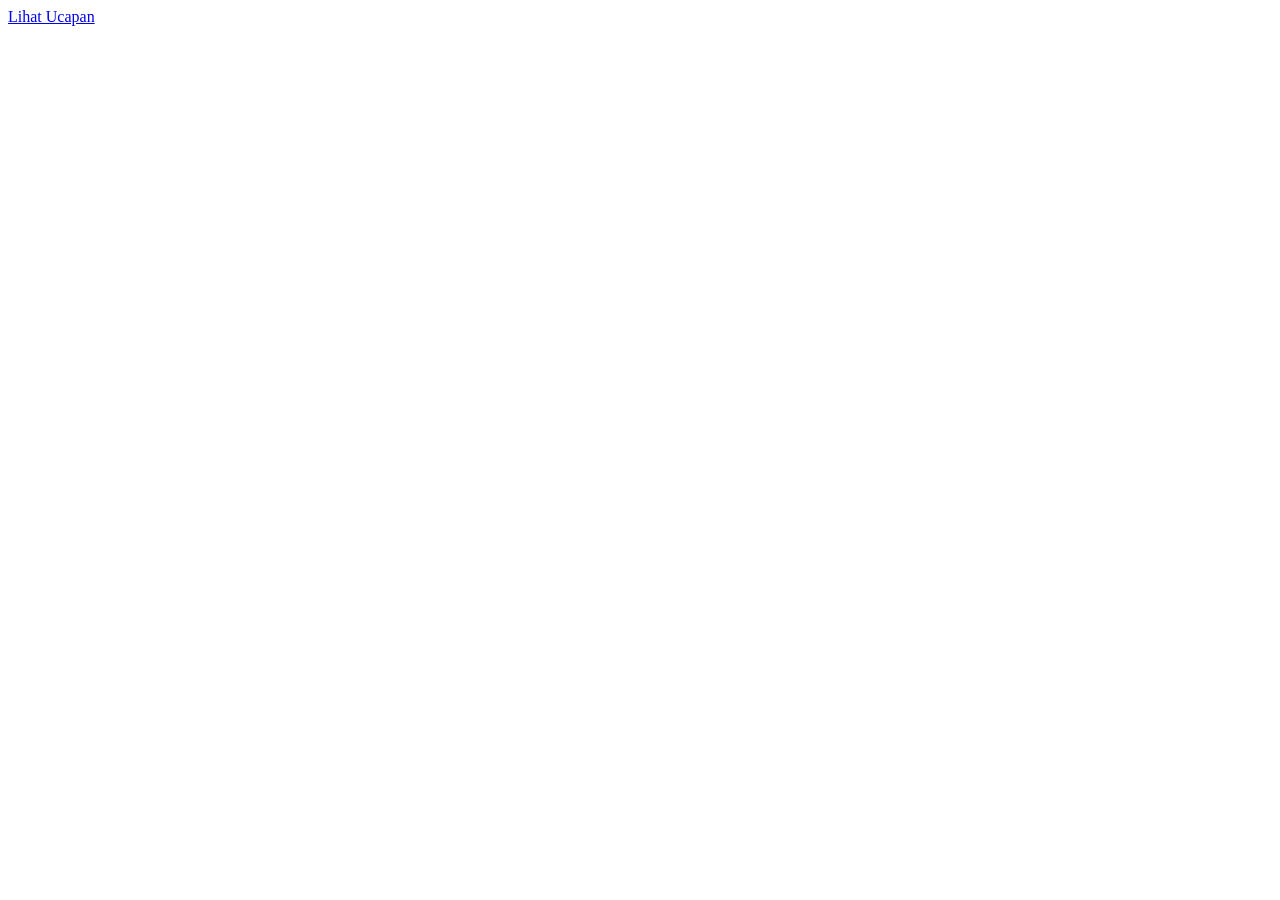
==== flower.html @ 41d0530c "Add files via upload" ====
<!DOCTYPE html>
<html lang="en">
<head>
    <meta charset="UTF-8">
    <meta http-equiv="X-UA-Compatible" content="IE=edge">
    <meta name="viewport" content="width=device-width, initial-scale=1.0">
    <link rel="stylesheet" href="css/main.css">
    <link rel="icon" href="flower.png" type="image/x-icon">
    <title>flowers</title>
</head>
<audio autoplay loop>
        <source src="birthday.mp3" type="audio/mpeg"/>
    </audio>
<body>
  <!-- Pembuat code: https://codepen.io/mdusmanansari/pen/BamepLe -->
    <div class="night"></div>
    <div class="flowers">
      <div class="flower flower--1">
        <div class="flower__leafs flower__leafs--1">
          <div class="flower__leaf flower__leaf--1"></div>
          <div class="flower__leaf flower__leaf--2"></div>
          <div class="flower__leaf flower__leaf--3"></div>
          <div class="flower__leaf flower__leaf--4"></div>
          <div class="flower__white-circle"></div>
  
          <div class="flower__light flower__light--1"></div>
          <div class="flower__light flower__light--2"></div>
          <div class="flower__light flower__light--3"></div>
          <div class="flower__light flower__light--4"></div>
          <div class="flower__light flower__light--5"></div>
          <div class="flower__light flower__light--6"></div>
          <div class="flower__light flower__light--7"></div>
          <div class="flower__light flower__light--8"></div>
  
        </div>
        <div class="flower__line">
          <div class="flower__line__leaf flower__line__leaf--1"></div>
          <div class="flower__line__leaf flower__line__leaf--2"></div>
          <div class="flower__line__leaf flower__line__leaf--3"></div>
          <div class="flower__line__leaf flower__line__leaf--4"></div>
          <div class="flower__line__leaf flower__line__leaf--5"></div>
          <div class="flower__line__leaf flower__line__leaf--6"></div>
        </div>
      </div>
  
      <div class="flower flower--2">
        <div class="flower__leafs flower__leafs--2">
          <div class="flower__leaf flower__leaf--1"></div>
          <div class="flower__leaf flower__leaf--2"></div>
          <div class="flower__leaf flower__leaf--3"></div>
          <div class="flower__leaf flower__leaf--4"></div>
          <div class="flower__white-circle"></div>
  
          <div class="flower__light flower__light--1"></div>
          <div class="flower__light flower__light--2"></div>
          <div class="flower__light flower__light--3"></div>
          <div class="flower__light flower__light--4"></div>
          <div class="flower__light flower__light--5"></div>
          <div class="flower__light flower__light--6"></div>
          <div class="flower__light flower__light--7"></div>
          <div class="flower__light flower__light--8"></div>
  
        </div>
        <div class="flower__line">
          <div class="flower__line__leaf flower__line__leaf--1"></div>
          <div class="flower__line__leaf flower__line__leaf--2"></div>
          <div class="flower__line__leaf flower__line__leaf--3"></div>
          <div class="flower__line__leaf flower__line__leaf--4"></div>
        </div>
      </div>
  
      <div class="flower flower--3">
        <div class="flower__leafs flower__leafs--3">
          <div class="flower__leaf flower__leaf--1"></div>
          <div class="flower__leaf flower__leaf--2"></div>
          <div class="flower__leaf flower__leaf--3"></div>
          <div class="flower__leaf flower__leaf--4"></div>
          <div class="flower__white-circle"></div>
  
          <div class="flower__light flower__light--1"></div>
          <div class="flower__light flower__light--2"></div>
          <div class="flower__light flower__light--3"></div>
          <div class="flower__light flower__light--4"></div>
          <div class="flower__light flower__light--5"></div>
          <div class="flower__light flower__light--6"></div>
          <div class="flower__light flower__light--7"></div>
          <div class="flower__light flower__light--8"></div>
  
        </div>
        <div class="flower__line">
          <div class="flower__line__leaf flower__line__leaf--1"></div>
          <div class="flower__line__leaf flower__line__leaf--2"></div>
          <div class="flower__line__leaf flower__line__leaf--3"></div>
          <div class="flower__line__leaf flower__line__leaf--4"></div>
        </div>
      </div>
  
      <div class="grow-ans" style="--d:1.2s">
        <div class="flower__g-long">
          <div class="flower__g-long__top"></div>
          <div class="flower__g-long__bottom"></div>
        </div>
      </div>
  
      <div class="growing-grass">
        <div class="flower__grass flower__grass--1">
          <div class="flower__grass--top"></div>
          <div class="flower__grass--bottom"></div>
          <div class="flower__grass__leaf flower__grass__leaf--1"></div>
          <div class="flower__grass__leaf flower__grass__leaf--2"></div>
          <div class="flower__grass__leaf flower__grass__leaf--3"></div>
          <div class="flower__grass__leaf flower__grass__leaf--4"></div>
          <div class="flower__grass__leaf flower__grass__leaf--5"></div>
          <div class="flower__grass__leaf flower__grass__leaf--6"></div>
          <div class="flower__grass__leaf flower__grass__leaf--7"></div>
          <div class="flower__grass__leaf flower__grass__leaf--8"></div>
          <div class="flower__grass__overlay"></div>
        </div>
      </div>
  
      <div class="growing-grass">
        <div class="flower__grass flower__grass--2">
          <div class="flower__grass--top"></div>
          <div class="flower__grass--bottom"></div>
          <div class="flower__grass__leaf flower__grass__leaf--1"></div>
          <div class="flower__grass__leaf flower__grass__leaf--2"></div>
          <div class="flower__grass__leaf flower__grass__leaf--3"></div>
          <div class="flower__grass__leaf flower__grass__leaf--4"></div>
          <div class="flower__grass__leaf flower__grass__leaf--5"></div>
          <div class="flower__grass__leaf flower__grass__leaf--6"></div>
          <div class="flower__grass__leaf flower__grass__leaf--7"></div>
          <div class="flower__grass__leaf flower__grass__leaf--8"></div>
          <div class="flower__grass__overlay"></div>
        </div>
      </div>
  
      <div class="grow-ans" style="--d:2.4s">
        <div class="flower__g-right flower__g-right--1">
          <div class="leaf"></div>
        </div>
      </div>
  
      <div class="grow-ans" style="--d:2.8s">
        <div class="flower__g-right flower__g-right--2">
          <div class="leaf"></div>
        </div>
      </div>
  
      <div class="grow-ans" style="--d:2.8s">
        <div class="flower__g-front">
          <div class="flower__g-front__leaf-wrapper flower__g-front__leaf-wrapper--1">
            <div class="flower__g-front__leaf"></div>
          </div>
          <div class="flower__g-front__leaf-wrapper flower__g-front__leaf-wrapper--2">
            <div class="flower__g-front__leaf"></div>
          </div>
          <div class="flower__g-front__leaf-wrapper flower__g-front__leaf-wrapper--3">
            <div class="flower__g-front__leaf"></div>
          </div>
          <div class="flower__g-front__leaf-wrapper flower__g-front__leaf-wrapper--4">
            <div class="flower__g-front__leaf"></div>
          </div>
          <div class="flower__g-front__leaf-wrapper flower__g-front__leaf-wrapper--5">
            <div class="flower__g-front__leaf"></div>
          </div>
          <div class="flower__g-front__leaf-wrapper flower__g-front__leaf-wrapper--6">
            <div class="flower__g-front__leaf"></div>
          </div>
          <div class="flower__g-front__leaf-wrapper flower__g-front__leaf-wrapper--7">
            <div class="flower__g-front__leaf"></div>
          </div>
          <div class="flower__g-front__leaf-wrapper flower__g-front__leaf-wrapper--8">
            <div class="flower__g-front__leaf"></div>
          </div>
          <div class="flower__g-front__line"></div>
        </div>
      </div>
  
      <div class="grow-ans" style="--d:3.2s">
        <div class="flower__g-fr">
          <div class="leaf"></div>
          <div class="flower__g-fr__leaf flower__g-fr__leaf--1"></div>
          <div class="flower__g-fr__leaf flower__g-fr__leaf--2"></div>
          <div class="flower__g-fr__leaf flower__g-fr__leaf--3"></div>
          <div class="flower__g-fr__leaf flower__g-fr__leaf--4"></div>
          <div class="flower__g-fr__leaf flower__g-fr__leaf--5"></div>
          <div class="flower__g-fr__leaf flower__g-fr__leaf--6"></div>
          <div class="flower__g-fr__leaf flower__g-fr__leaf--7"></div>
          <div class="flower__g-fr__leaf flower__g-fr__leaf--8"></div>
        </div>
      </div>
  
      <div class="long-g long-g--0">
        <div class="grow-ans" style="--d:3s">
          <div class="leaf leaf--0"></div>
        </div>
        <div class="grow-ans" style="--d:2.2s">
          <div class="leaf leaf--1"></div>
        </div>
        <div class="grow-ans" style="--d:3.4s">
          <div class="leaf leaf--2"></div>
        </div>
        <div class="grow-ans" style="--d:3.6s">
          <div class="leaf leaf--3"></div>
        </div>
      </div>
  
      <div class="long-g long-g--1">
        <div class="grow-ans" style="--d:3.6s">
          <div class="leaf leaf--0"></div>
        </div>
        <div class="grow-ans" style="--d:3.8s">
          <div class="leaf leaf--1"></div>
        </div>
        <div class="grow-ans" style="--d:4s">
          <div class="leaf leaf--2"></div>
        </div>
        <div class="grow-ans" style="--d:4.2s">
          <div class="leaf leaf--3"></div>
        </div>
      </div>
  
      <div class="long-g long-g--2">
        <div class="grow-ans" style="--d:4s">
          <div class="leaf leaf--0"></div>
        </div>
        <div class="grow-ans" style="--d:4.2s">
          <div class="leaf leaf--1"></div>
        </div>
        <div class="grow-ans" style="--d:4.4s">
          <div class="leaf leaf--2"></div>
        </div>
        <div class="grow-ans" style="--d:4.6s">
          <div class="leaf leaf--3"></div>
        </div>
      </div>
  
      <div class="long-g long-g--3">
        <div class="grow-ans" style="--d:4s">
          <div class="leaf leaf--0"></div>
        </div>
        <div class="grow-ans" style="--d:4.2s">
          <div class="leaf leaf--1"></div>
        </div>
        <div class="grow-ans" style="--d:3s">
          <div class="leaf leaf--2"></div>
        </div>
        <div class="grow-ans" style="--d:3.6s">
          <div class="leaf leaf--3"></div>
        </div>
      </div>
  
      <div class="long-g long-g--4">
        <div class="grow-ans" style="--d:4s">
          <div class="leaf leaf--0"></div>
        </div>
        <div class="grow-ans" style="--d:4.2s">
          <div class="leaf leaf--1"></div>
        </div>
        <div class="grow-ans" style="--d:3s">
          <div class="leaf leaf--2"></div>
        </div>
        <div class="grow-ans" style="--d:3.6s">
          <div class="leaf leaf--3"></div>
        </div>
      </div>
  
      <div class="long-g long-g--5">
        <div class="grow-ans" style="--d:4s">
          <div class="leaf leaf--0"></div>
        </div>
        <div class="grow-ans" style="--d:4.2s">
          <div class="leaf leaf--1"></div>
        </div>
        <div class="grow-ans" style="--d:3s">
          <div class="leaf leaf--2"></div>
        </div>
        <div class="grow-ans" style="--d:3.6s">
          <div class="leaf leaf--3"></div>
        </div>
      </div>
  
      <div class="long-g long-g--6">
        <div class="grow-ans" style="--d:4.2s">
          <div class="leaf leaf--0"></div>
        </div>
        <div class="grow-ans" style="--d:4.4s">
          <div class="leaf leaf--1"></div>
        </div>
        <div class="grow-ans" style="--d:4.6s">
          <div class="leaf leaf--2"></div>
        </div>
        <div class="grow-ans" style="--d:4.8s">
          <div class="leaf leaf--3"></div>
        </div>
      </div>
  
      <div class="long-g long-g--7">
        <div class="grow-ans" style="--d:3s">
          <div class="leaf leaf--0"></div>
        </div>
        <div class="grow-ans" style="--d:3.2s">
          <div class="leaf leaf--1"></div>
        </div>
        <div class="grow-ans" style="--d:3.5s">
          <div class="leaf leaf--2"></div>
        </div>
        <div class="grow-ans" style="--d:3.6s">
          <div class="leaf leaf--3"></div>
        </div>
      </div>
    </div>
    <script src="main.js"></script>
            <a href="ucapan.html" id="tombol-ucapan">Lihat Ucapan</a>
  </body>
</html>
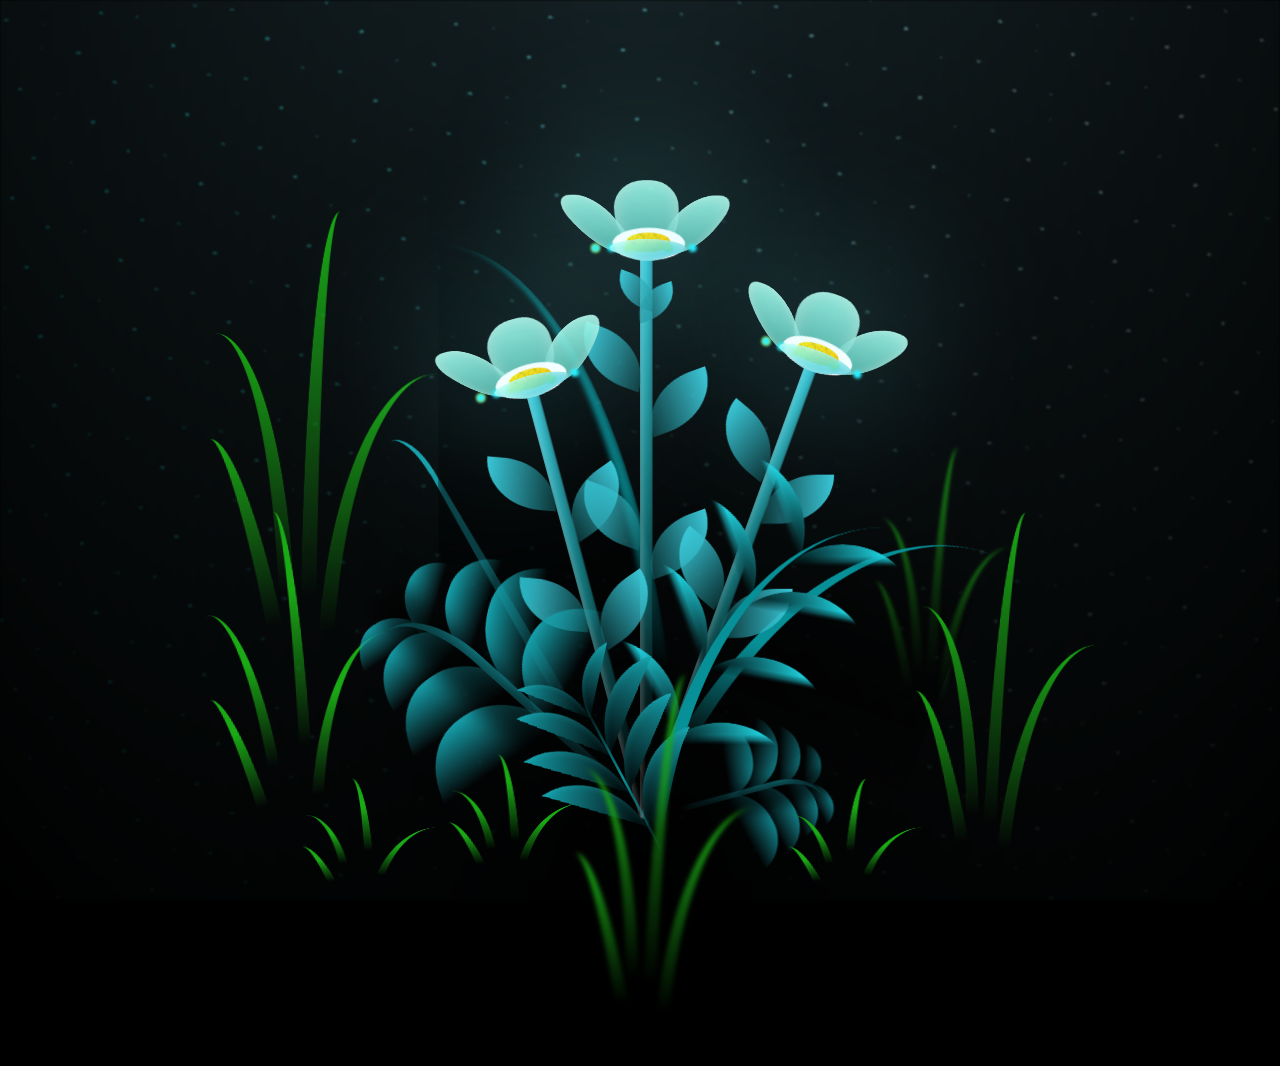
==== commit 7b5d84c7: "Update flower.html" ====
--- a/flower.html
+++ b/flower.html
@@ -310,7 +310,7 @@
         </div>
       </div>
     </div>
-    <script src="main.js"></script>
-            <a href="ucapan.html" id="tombol-ucapan">Lihat Ucapan</a>
+    <script src="main.js"></script>+
   </body>
 </html>
--- a/css/main.css
+++ b/css/main.css
@@ -0,0 +1,1340 @@
+*,
+*::after,
+*::before {
+  padding: 0;
+  margin: 0;
+  box-sizing: border-box;
+}
+
+:root {
+  --dark-color: #000;
+}
+
+body {
+  display: flex;
+  align-items: flex-end;
+  justify-content: center;
+  min-height: 100vh;
+  background-color: var(--dark-color);
+  overflow: hidden;
+  perspective: 1000px;
+}
+
+.night {
+  position: fixed;
+  left: 50%;
+  top: 0;
+  transform: translateX(-50%);
+  width: 100%;
+  height: 100%;
+  filter: blur(0.1vmin);
+  background-image: radial-gradient(ellipse at top, transparent 0%, var(--dark-color)), radial-gradient(ellipse at bottom, var(--dark-color), rgba(145, 233, 255, 0.2)), repeating-linear-gradient(220deg, rgb(0, 0, 0) 0px, rgb(0, 0, 0) 19px, transparent 19px, transparent 22px), repeating-linear-gradient(189deg, rgb(0, 0, 0) 0px, rgb(0, 0, 0) 19px, transparent 19px, transparent 22px), repeating-linear-gradient(148deg, rgb(0, 0, 0) 0px, rgb(0, 0, 0) 19px, transparent 19px, transparent 22px), linear-gradient(90deg, rgb(0, 255, 250), rgb(240, 240, 240));
+}
+
+.flowers {
+  position: relative;
+  transform: scale(0.9);
+}
+
+.flower {
+  position: absolute;
+  bottom: 10vmin;
+  transform-origin: bottom center;
+  z-index: 10;
+  --fl-speed: 0.8s;
+}
+.flower--1 {
+  -webkit-animation: moving-flower-1 4s linear infinite;
+          animation: moving-flower-1 4s linear infinite;
+}
+.flower--1 .flower__line {
+  height: 70vmin;
+  -webkit-animation-delay: 0.3s;
+          animation-delay: 0.3s;
+}
+.flower--1 .flower__line__leaf--1 {
+  -webkit-animation: blooming-leaf-right var(--fl-speed) 1.6s backwards;
+          animation: blooming-leaf-right var(--fl-speed) 1.6s backwards;
+}
+.flower--1 .flower__line__leaf--2 {
+  -webkit-animation: blooming-leaf-right var(--fl-speed) 1.4s backwards;
+          animation: blooming-leaf-right var(--fl-speed) 1.4s backwards;
+}
+.flower--1 .flower__line__leaf--3 {
+  -webkit-animation: blooming-leaf-left var(--fl-speed) 1.2s backwards;
+          animation: blooming-leaf-left var(--fl-speed) 1.2s backwards;
+}
+.flower--1 .flower__line__leaf--4 {
+  -webkit-animation: blooming-leaf-left var(--fl-speed) 1s backwards;
+          animation: blooming-leaf-left var(--fl-speed) 1s backwards;
+}
+.flower--1 .flower__line__leaf--5 {
+  -webkit-animation: blooming-leaf-right var(--fl-speed) 1.8s backwards;
+          animation: blooming-leaf-right var(--fl-speed) 1.8s backwards;
+}
+.flower--1 .flower__line__leaf--6 {
+  -webkit-animation: blooming-leaf-left var(--fl-speed) 2s backwards;
+          animation: blooming-leaf-left var(--fl-speed) 2s backwards;
+}
+.flower--2 {
+  left: 50%;
+  transform: rotate(20deg);
+  -webkit-animation: moving-flower-2 4s linear infinite;
+          animation: moving-flower-2 4s linear infinite;
+}
+.flower--2 .flower__line {
+  height: 60vmin;
+  -webkit-animation-delay: 0.6s;
+          animation-delay: 0.6s;
+}
+.flower--2 .flower__line__leaf--1 {
+  -webkit-animation: blooming-leaf-right var(--fl-speed) 1.9s backwards;
+          animation: blooming-leaf-right var(--fl-speed) 1.9s backwards;
+}
+.flower--2 .flower__line__leaf--2 {
+  -webkit-animation: blooming-leaf-right var(--fl-speed) 1.7s backwards;
+          animation: blooming-leaf-right var(--fl-speed) 1.7s backwards;
+}
+.flower--2 .flower__line__leaf--3 {
+  -webkit-animation: blooming-leaf-left var(--fl-speed) 1.5s backwards;
+          animation: blooming-leaf-left var(--fl-speed) 1.5s backwards;
+}
+.flower--2 .flower__line__leaf--4 {
+  -webkit-animation: blooming-leaf-left var(--fl-speed) 1.3s backwards;
+          animation: blooming-leaf-left var(--fl-speed) 1.3s backwards;
+}
+.flower--3 {
+  left: 50%;
+  transform: rotate(-15deg);
+  -webkit-animation: moving-flower-3 4s linear infinite;
+          animation: moving-flower-3 4s linear infinite;
+}
+.flower--3 .flower__line {
+  -webkit-animation-delay: 0.9s;
+          animation-delay: 0.9s;
+}
+.flower--3 .flower__line__leaf--1 {
+  -webkit-animation: blooming-leaf-right var(--fl-speed) 2.5s backwards;
+          animation: blooming-leaf-right var(--fl-speed) 2.5s backwards;
+}
+.flower--3 .flower__line__leaf--2 {
+  -webkit-animation: blooming-leaf-right var(--fl-speed) 2.3s backwards;
+          animation: blooming-leaf-right var(--fl-speed) 2.3s backwards;
+}
+.flower--3 .flower__line__leaf--3 {
+  -webkit-animation: blooming-leaf-left var(--fl-speed) 2.1s backwards;
+          animation: blooming-leaf-left var(--fl-speed) 2.1s backwards;
+}
+.flower--3 .flower__line__leaf--4 {
+  -webkit-animation: blooming-leaf-left var(--fl-speed) 1.9s backwards;
+          animation: blooming-leaf-left var(--fl-speed) 1.9s backwards;
+}
+.flower__leafs {
+  position: relative;
+  -webkit-animation: blooming-flower 2s backwards;
+          animation: blooming-flower 2s backwards;
+}
+.flower__leafs--1 {
+  -webkit-animation-delay: 1.1s;
+          animation-delay: 1.1s;
+}
+.flower__leafs--2 {
+  -webkit-animation-delay: 1.4s;
+          animation-delay: 1.4s;
+}
+.flower__leafs--3 {
+  -webkit-animation-delay: 1.7s;
+          animation-delay: 1.7s;
+}
+.flower__leafs::after {
+  content: "";
+  position: absolute;
+  left: 0;
+  top: 0;
+  transform: translate(-50%, -100%);
+  width: 8vmin;
+  height: 8vmin;
+  background-color: #6bf0ff;
+  filter: blur(10vmin);
+}
+.flower__leaf {
+  position: absolute;
+  bottom: 0;
+  left: 50%;
+  width: 8vmin;
+  height: 11vmin;
+  border-radius: 51% 49% 47% 53%/44% 45% 55% 69%;
+  background-color: #a7ffee;
+  background-image: linear-gradient(to top, #54b8aa, #a7ffee);
+  transform-origin: bottom center;
+  opacity: 0.9;
+  box-shadow: inset 0 0 2vmin rgba(255, 255, 255, 0.5);
+}
+.flower__leaf--1 {
+  transform: translate(-10%, 1%) rotateY(40deg) rotateX(-50deg);
+}
+.flower__leaf--2 {
+  transform: translate(-50%, -4%) rotateX(40deg);
+}
+.flower__leaf--3 {
+  transform: translate(-90%, 0%) rotateY(45deg) rotateX(50deg);
+}
+.flower__leaf--4 {
+  width: 8vmin;
+  height: 8vmin;
+  transform-origin: bottom left;
+  border-radius: 4vmin 10vmin 4vmin 4vmin;
+  transform: translate(0%, 18%) rotateX(70deg) rotate(-43deg);
+  background-image: linear-gradient(to top, #39c6d6, #a7ffee);
+  z-index: 1;
+  opacity: 0.8;
+}
+.flower__white-circle {
+ position: absolute;
+  left: -3.5vmin;
+  top: -3vmin;
+  width: 9vmin;
+  height: 4vmin;
+  border-radius: 50%;
+  background-color: #fff;
+}
+.flower__white-circle::after {
+  content: "";
+  position: absolute;
+  left: 50%;
+  top: 45%;
+  transform: translate(-50%, -50%);
+  width: 60%;
+  height: 60%;
+  border-radius: inherit;
+  background-image: repeating-linear-gradient(135deg, rgba(0, 0, 0, 0.03) 0px, rgba(0, 0, 0, 0.03) 1px, transparent 1px, transparent 12px), repeating-linear-gradient(45deg, rgba(0, 0, 0, 0.03) 0px, rgba(0, 0, 0, 0.03) 1px, transparent 1px, transparent 12px), repeating-linear-gradient(67.5deg, rgba(0, 0, 0, 0.03) 0px, rgba(0, 0, 0, 0.03) 1px, transparent 1px, transparent 12px), repeating-linear-gradient(135deg, rgba(0, 0, 0, 0.03) 0px, rgba(0, 0, 0, 0.03) 1px, transparent 1px, transparent 12px), repeating-linear-gradient(45deg, rgba(0, 0, 0, 0.03) 0px, rgba(0, 0, 0, 0.03) 1px, transparent 1px, transparent 12px), repeating-linear-gradient(112.5deg, rgba(0, 0, 0, 0.03) 0px, rgba(0, 0, 0, 0.03) 1px, transparent 1px, transparent 12px), repeating-linear-gradient(112.5deg, rgba(0, 0, 0, 0.03) 0px, rgba(0, 0, 0, 0.03) 1px, transparent 1px, transparent 12px), repeating-linear-gradient(45deg, rgba(0, 0, 0, 0.03) 0px, rgba(0, 0, 0, 0.03) 1px, transparent 1px, transparent 12px), repeating-linear-gradient(22.5deg, rgba(0, 0, 0, 0.03) 0px, rgba(0, 0, 0, 0.03) 1px, transparent 1px, transparent 12px), repeating-linear-gradient(45deg, rgba(0, 0, 0, 0.03) 0px, rgba(0, 0, 0, 0.03) 1px, transparent 1px, transparent 12px), repeating-linear-gradient(22.5deg, rgba(0, 0, 0, 0.03) 0px, rgba(0, 0, 0, 0.03) 1px, transparent 1px, transparent 12px), repeating-linear-gradient(135deg, rgba(0, 0, 0, 0.03) 0px, rgba(0, 0, 0, 0.03) 1px, transparent 1px, transparent 12px), repeating-linear-gradient(157.5deg, rgba(0, 0, 0, 0.03) 0px, rgba(0, 0, 0, 0.03) 1px, transparent 1px, transparent 12px), repeating-linear-gradient(67.5deg, rgba(0, 0, 0, 0.03) 0px, rgba(0, 0, 0, 0.03) 1px, transparent 1px, transparent 12px), repeating-linear-gradient(67.5deg, rgba(0, 0, 0, 0.03) 0px, rgba(0, 0, 0, 0.03) 1px, transparent 1px, transparent 12px), linear-gradient(90deg, rgb(255, 235, 18), rgb(255, 206, 0));
+}
+.flower__line {
+  height: 55vmin;
+  width: 1.5vmin;
+  background-image: linear-gradient(to left, rgba(0, 0, 0, 0.2), transparent, rgba(255, 255, 255, 0.2)), linear-gradient(to top, transparent 10%, #14757a, #39c6d6);
+  box-shadow: inset 0 0 2px rgba(0, 0, 0, 0.5);
+  -webkit-animation: grow-flower-tree 4s backwards;
+          animation: grow-flower-tree 4s backwards;
+}
+.flower__line__leaf {
+  --w: 7vmin;
+  --h: calc(var(--w) + 2vmin);
+  position: absolute;
+  top: 20%;
+  left: 90%;
+  width: var(--w);
+  height: var(--h);
+  border-top-right-radius: var(--h);
+  border-bottom-left-radius: var(--h);
+  background-image: linear-gradient(to top, rgba(20, 117, 122, 0.4), #39c6d6);
+}
+.flower__line__leaf--1 {
+  transform: rotate(70deg) rotateY(30deg);
+}
+.flower__line__leaf--2 {
+  top: 45%;
+  transform: rotate(70deg) rotateY(30deg);
+}
+.flower__line__leaf--3, .flower__line__leaf--4, .flower__line__leaf--6 {
+  border-top-right-radius: 0;
+  border-bottom-left-radius: 0;
+  border-top-left-radius: var(--h);
+  border-bottom-right-radius: var(--h);
+  left: -460%;
+  top: 12%;
+  transform: rotate(-70deg) rotateY(30deg);
+}
+.flower__line__leaf--4 {
+  top: 40%;
+}
+.flower__line__leaf--5 {
+  top: 0;
+  transform-origin: left;
+  transform: rotate(70deg) rotateY(30deg) scale(0.6);
+}
+.flower__line__leaf--6 {
+  top: -2%;
+  left: -450%;
+  transform-origin: right;
+  transform: rotate(-70deg) rotateY(30deg) scale(0.6);
+}
+.flower__light {
+  position: absolute;
+  bottom: 0vmin;
+  width: 1vmin;
+  height: 1vmin;
+  background-color: rgb(255, 251, 0);
+  border-radius: 50%;
+  filter: blur(0.2vmin);
+  -webkit-animation: light-ans 4s linear infinite backwards;
+          animation: light-ans 4s linear infinite backwards;
+}
+.flower__light:nth-child(odd) {
+  background-color: #23f0ff;
+}
+.flower__light--1 {
+  left: -2vmin;
+  -webkit-animation-delay: 1s;
+          animation-delay: 1s;
+}
+.flower__light--2 {
+  left: 3vmin;
+  -webkit-animation-delay: 0.5s;
+          animation-delay: 0.5s;
+}
+.flower__light--3 {
+  left: -6vmin;
+  -webkit-animation-delay: 0.3s;
+          animation-delay: 0.3s;
+}
+.flower__light--4 {
+  left: 6vmin;
+  -webkit-animation-delay: 0.9s;
+          animation-delay: 0.9s;
+}
+.flower__light--5 {
+  left: -1vmin;
+  -webkit-animation-delay: 1.5s;
+          animation-delay: 1.5s;
+}
+.flower__light--6 {
+  left: -4vmin;
+  -webkit-animation-delay: 3s;
+          animation-delay: 3s;
+}
+.flower__light--7 {
+  left: 3vmin;
+  -webkit-animation-delay: 2s;
+          animation-delay: 2s;
+}
+.flower__light--8 {
+  left: -6vmin;
+  -webkit-animation-delay: 3.5s;
+          animation-delay: 3.5s;
+}
+.flower__grass {
+  --c: #159faa;
+  --line-w: 1.5vmin;
+  position: absolute;
+  bottom: 12vmin;
+  left: -7vmin;
+  display: flex;
+  flex-direction: column;
+  align-items: flex-end;
+  z-index: 20;
+  transform-origin: bottom center;
+  transform: rotate(-48deg) rotateY(40deg);
+}
+.flower__grass--1 {
+  -webkit-animation: moving-grass 2s linear infinite;
+          animation: moving-grass 2s linear infinite;
+}
+.flower__grass--2 {
+  left: 2vmin;
+  bottom: 10vmin;
+  transform: scale(0.5) rotate(75deg) rotateX(10deg) rotateY(-200deg);
+  opacity: 0.8;
+  z-index: 0;
+  -webkit-animation: moving-grass--2 1.5s linear infinite;
+          animation: moving-grass--2 1.5s linear infinite;
+}
+.flower__grass--top {
+  width: 7vmin;
+  height: 10vmin;
+  border-top-right-radius: 100%;
+  border-right: var(--line-w) solid var(--c);
+  transform-origin: bottom center;
+  transform: rotate(-2deg);
+}
+.flower__grass--bottom {
+  margin-top: -2px;
+  width: var(--line-w);
+  height: 25vmin;
+  background-image: linear-gradient(to top, transparent, var(--c));
+}
+.flower__grass__leaf {
+  --size: 10vmin;
+  position: absolute;
+  width: calc(var(--size) * 2.1);
+  height: var(--size);
+  border-top-left-radius: var(--size);
+  border-top-right-radius: var(--size);
+  background-image: linear-gradient(to top, transparent, transparent 30%, var(--c));
+  z-index: 100;
+}
+.flower__grass__leaf--1 {
+  top: -6%;
+  left: 30%;
+  --size: 6vmin;
+  transform: rotate(-20deg);
+  -webkit-animation: growing-grass-ans--1 2s 2.6s backwards;
+          animation: growing-grass-ans--1 2s 2.6s backwards;
+}
+@-webkit-keyframes growing-grass-ans--1 {
+  0% {
+    transform-origin: bottom left;
+    transform: rotate(-20deg) scale(0);
+  }
+}
+@keyframes growing-grass-ans--1 {
+  0% {
+    transform-origin: bottom left;
+    transform: rotate(-20deg) scale(0);
+  }
+}
+.flower__grass__leaf--2 {
+  top: -5%;
+  left: -110%;
+  --size: 6vmin;
+  transform: rotate(10deg);
+  -webkit-animation: growing-grass-ans--2 2s 2.4s linear backwards;
+          animation: growing-grass-ans--2 2s 2.4s linear backwards;
+}
+@-webkit-keyframes growing-grass-ans--2 {
+  0% {
+    transform-origin: bottom right;
+    transform: rotate(10deg) scale(0);
+  }
+}
+@keyframes growing-grass-ans--2 {
+  0% {
+    transform-origin: bottom right;
+    transform: rotate(10deg) scale(0);
+  }
+}
+.flower__grass__leaf--3 {
+  top: 5%;
+  left: 60%;
+  --size: 8vmin;
+  transform: rotate(-18deg) rotateX(-20deg);
+  -webkit-animation: growing-grass-ans--3 2s 2.2s linear backwards;
+          animation: growing-grass-ans--3 2s 2.2s linear backwards;
+}
+@-webkit-keyframes growing-grass-ans--3 {
+  0% {
+    transform-origin: bottom left;
+    transform: rotate(-18deg) rotateX(-20deg) scale(0);
+  }
+}
+@keyframes growing-grass-ans--3 {
+  0% {
+    transform-origin: bottom left;
+    transform: rotate(-18deg) rotateX(-20deg) scale(0);
+  }
+}
+.flower__grass__leaf--4 {
+  top: 6%;
+  left: -135%;
+  --size: 8vmin;
+  transform: rotate(2deg);
+  -webkit-animation: growing-grass-ans--4 2s 2s linear backwards;
+          animation: growing-grass-ans--4 2s 2s linear backwards;
+}
+@-webkit-keyframes growing-grass-ans--4 {
+  0% {
+    transform-origin: bottom right;
+    transform: rotate(2deg) scale(0);
+  }
+}
+@keyframes growing-grass-ans--4 {
+  0% {
+    transform-origin: bottom right;
+    transform: rotate(2deg) scale(0);
+  }
+}
+.flower__grass__leaf--5 {
+  top: 20%;
+  left: 60%;
+  --size: 10vmin;
+  transform: rotate(-24deg) rotateX(-20deg);
+  -webkit-animation: growing-grass-ans--5 2s 1.8s linear backwards;
+          animation: growing-grass-ans--5 2s 1.8s linear backwards;
+}
+@-webkit-keyframes growing-grass-ans--5 {
+  0% {
+    transform-origin: bottom left;
+    transform: rotate(-24deg) rotateX(-20deg) scale(0);
+  }
+}
+@keyframes growing-grass-ans--5 {
+  0% {
+    transform-origin: bottom left;
+    transform: rotate(-24deg) rotateX(-20deg) scale(0);
+  }
+}
+.flower__grass__leaf--6 {
+  top: 22%;
+  left: -180%;
+  --size: 10vmin;
+  transform: rotate(10deg);
+  -webkit-animation: growing-grass-ans--6 2s 1.6s linear backwards;
+          animation: growing-grass-ans--6 2s 1.6s linear backwards;
+}
+@-webkit-keyframes growing-grass-ans--6 {
+  0% {
+    transform-origin: bottom right;
+    transform: rotate(10deg) scale(0);
+  }
+}
+@keyframes growing-grass-ans--6 {
+  0% {
+    transform-origin: bottom right;
+    transform: rotate(10deg) scale(0);
+  }
+}
+.flower__grass__leaf--7 {
+  top: 39%;
+  left: 70%;
+  --size: 10vmin;
+  transform: rotate(-10deg);
+  -webkit-animation: growing-grass-ans--7 2s 1.4s linear backwards;
+          animation: growing-grass-ans--7 2s 1.4s linear backwards;
+}
+@-webkit-keyframes growing-grass-ans--7 {
+  0% {
+    transform-origin: bottom left;
+    transform: rotate(-10deg) scale(0);
+  }
+}
+@keyframes growing-grass-ans--7 {
+  0% {
+    transform-origin: bottom left;
+    transform: rotate(-10deg) scale(0);
+  }
+}
+.flower__grass__leaf--8 {
+  top: 40%;
+  left: -215%;
+  --size: 11vmin;
+  transform: rotate(10deg);
+  -webkit-animation: growing-grass-ans--8 2s 1.2s linear backwards;
+          animation: growing-grass-ans--8 2s 1.2s linear backwards;
+}
+@-webkit-keyframes growing-grass-ans--8 {
+  0% {
+    transform-origin: bottom right;
+    transform: rotate(10deg) scale(0);
+  }
+}
+@keyframes growing-grass-ans--8 {
+  0% {
+    transform-origin: bottom right;
+    transform: rotate(10deg) scale(0);
+  }
+}
+.flower__grass__overlay {
+  position: absolute;
+  top: -10%;
+  right: 0%;
+  width: 100%;
+  height: 100%;
+  background-color: rgba(0, 0, 0, 0.6);
+  filter: blur(1.5vmin);
+  z-index: 100;
+}
+.flower__g-long {
+  --w: 2vmin;
+  --h: 6vmin;
+  --c: #159faa;
+  position: absolute;
+  bottom: 10vmin;
+  left: -3vmin;
+  transform-origin: bottom center;
+  transform: rotate(-30deg) rotateY(-20deg);
+  display: flex;
+  flex-direction: column;
+  align-items: flex-end;
+  -webkit-animation: flower-g-long-ans 3s linear infinite;
+          animation: flower-g-long-ans 3s linear infinite;
+}
+@-webkit-keyframes flower-g-long-ans {
+  0%, 100% {
+    transform: rotate(-30deg) rotateY(-20deg);
+  }
+  50% {
+    transform: rotate(-32deg) rotateY(-20deg);
+  }
+}
+@keyframes flower-g-long-ans {
+  0%, 100% {
+    transform: rotate(-30deg) rotateY(-20deg);
+  }
+  50% {
+    transform: rotate(-32deg) rotateY(-20deg);
+  }
+}
+.flower__g-long__top {
+  top: calc(var(--h) * -1);
+  width: calc(var(--w) + 1vmin);
+  height: var(--h);
+  border-top-right-radius: 100%;
+  border-right: 0.7vmin solid var(--c);
+  transform: translate(-0.7vmin, 1vmin);
+}
+.flower__g-long__bottom {
+  width: var(--w);
+  height: 50vmin;
+  transform-origin: bottom center;
+  background-image: linear-gradient(to top, transparent 30%, var(--c));
+  box-shadow: inset 0 0 2px rgba(0, 0, 0, 0.5);
+  -webkit-clip-path: polygon(35% 0, 65% 1%, 100% 100%, 0% 100%);
+          clip-path: polygon(35% 0, 65% 1%, 100% 100%, 0% 100%);
+}
+.flower__g-right {
+  position: absolute;
+  bottom: 6vmin;
+  left: -2vmin;
+  transform-origin: bottom left;
+  transform: rotate(20deg);
+}
+.flower__g-right .leaf {
+  width: 30vmin;
+  height: 50vmin;
+  border-top-left-radius: 100%;
+  border-left: 2vmin solid #079097;
+  background-image: linear-gradient(to bottom, transparent, var(--dark-color) 60%);
+  -webkit-mask-image: linear-gradient(to top, transparent 30%, #079097 60%);
+}
+.flower__g-right--1 {
+  -webkit-animation: flower-g-right-ans 2.5s linear infinite;
+          animation: flower-g-right-ans 2.5s linear infinite;
+}
+.flower__g-right--2 {
+  left: 5vmin;
+  transform: rotateY(-180deg);
+  -webkit-animation: flower-g-right-ans--2 3s linear infinite;
+          animation: flower-g-right-ans--2 3s linear infinite;
+}
+.flower__g-right--2 .leaf {
+  height: 75vmin;
+  filter: blur(0.3vmin);
+  opacity: 0.8;
+}
+@-webkit-keyframes flower-g-right-ans {
+  0%, 100% {
+    transform: rotate(20deg);
+  }
+  50% {
+    transform: rotate(24deg) rotateX(-20deg);
+  }
+}
+@keyframes flower-g-right-ans {
+  0%, 100% {
+    transform: rotate(20deg);
+  }
+  50% {
+    transform: rotate(24deg) rotateX(-20deg);
+  }
+}
+@-webkit-keyframes flower-g-right-ans--2 {
+  0%, 100% {
+    transform: rotateY(-180deg) rotate(0deg) rotateX(-20deg);
+  }
+  50% {
+    transform: rotateY(-180deg) rotate(6deg) rotateX(-20deg);
+  }
+}
+@keyframes flower-g-right-ans--2 {
+  0%, 100% {
+    transform: rotateY(-180deg) rotate(0deg) rotateX(-20deg);
+  }
+  50% {
+    transform: rotateY(-180deg) rotate(6deg) rotateX(-20deg);
+  }
+}
+.flower__g-front {
+  position: absolute;
+  bottom: 6vmin;
+  left: 2.5vmin;
+  z-index: 100;
+  transform-origin: bottom center;
+  transform: rotate(-28deg) rotateY(30deg) scale(1.04);
+  -webkit-animation: flower__g-front-ans 2s linear infinite;
+          animation: flower__g-front-ans 2s linear infinite;
+}
+@-webkit-keyframes flower__g-front-ans {
+  0%, 100% {
+    transform: rotate(-28deg) rotateY(30deg) scale(1.04);
+  }
+  50% {
+    transform: rotate(-35deg) rotateY(40deg) scale(1.04);
+  }
+}
+@keyframes flower__g-front-ans {
+  0%, 100% {
+    transform: rotate(-28deg) rotateY(30deg) scale(1.04);
+  }
+  50% {
+    transform: rotate(-35deg) rotateY(40deg) scale(1.04);
+  }
+}
+.flower__g-front__line {
+  width: 0.3vmin;
+  height: 20vmin;
+  background-image: linear-gradient(to top, transparent, #079097, transparent 100%);
+  position: relative;
+}
+.flower__g-front__leaf-wrapper {
+  position: absolute;
+  top: 0;
+  left: 0;
+  transform-origin: bottom left;
+  transform: rotate(10deg);
+}
+.flower__g-front__leaf-wrapper:nth-child(even) {
+  left: 0vmin;
+  transform: rotateY(-180deg) rotate(5deg);
+  -webkit-animation: flower__g-front__leaf-left-ans 1s ease-in backwards;
+          animation: flower__g-front__leaf-left-ans 1s ease-in backwards;
+}
+.flower__g-front__leaf-wrapper:nth-child(odd) {
+  -webkit-animation: flower__g-front__leaf-ans 1s ease-in backwards;
+          animation: flower__g-front__leaf-ans 1s ease-in backwards;
+}
+.flower__g-front__leaf-wrapper--1 {
+  top: -8vmin;
+  transform: scale(0.7);
+  -webkit-animation: flower__g-front__leaf-ans 1s 5.5s ease-in backwards !important;
+          animation: flower__g-front__leaf-ans 1s 5.5s ease-in backwards !important;
+}
+.flower__g-front__leaf-wrapper--2 {
+  top: -8vmin;
+  transform: rotateY(-180deg) scale(0.7) !important;
+  -webkit-animation: flower__g-front__leaf-left-ans-2 1s 4.6s ease-in backwards !important;
+          animation: flower__g-front__leaf-left-ans-2 1s 4.6s ease-in backwards !important;
+}
+.flower__g-front__leaf-wrapper--3 {
+  top: -3vmin;
+  -webkit-animation: flower__g-front__leaf-ans 1s 4.6s ease-in backwards;
+          animation: flower__g-front__leaf-ans 1s 4.6s ease-in backwards;
+}
+.flower__g-front__leaf-wrapper--4 {
+  top: -3vmin;
+  transform: rotateY(-180deg) scale(0.9) !important;
+  -webkit-animation: flower__g-front__leaf-left-ans-2 1s 4.6s ease-in backwards !important;
+          animation: flower__g-front__leaf-left-ans-2 1s 4.6s ease-in backwards !important;
+}
+@-webkit-keyframes flower__g-front__leaf-left-ans-2 {
+  0% {
+    transform: rotateY(-180deg) scale(0);
+  }
+}
+@keyframes flower__g-front__leaf-left-ans-2 {
+  0% {
+    transform: rotateY(-180deg) scale(0);
+  }
+}
+.flower__g-front__leaf-wrapper--5, .flower__g-front__leaf-wrapper--6 {
+  top: 2vmin;
+}
+.flower__g-front__leaf-wrapper--7, .flower__g-front__leaf-wrapper--8 {
+  top: 6.5vmin;
+}
+.flower__g-front__leaf-wrapper--2 {
+  -webkit-animation-delay: 5.2s !important;
+          animation-delay: 5.2s !important;
+}
+.flower__g-front__leaf-wrapper--3 {
+  -webkit-animation-delay: 4.9s !important;
+          animation-delay: 4.9s !important;
+}
+.flower__g-front__leaf-wrapper--5 {
+  -webkit-animation-delay: 4.3s !important;
+          animation-delay: 4.3s !important;
+}
+.flower__g-front__leaf-wrapper--6 {
+  -webkit-animation-delay: 4.1s !important;
+          animation-delay: 4.1s !important;
+}
+.flower__g-front__leaf-wrapper--7 {
+  -webkit-animation-delay: 3.8s !important;
+          animation-delay: 3.8s !important;
+}
+.flower__g-front__leaf-wrapper--8 {
+  -webkit-animation-delay: 3.5s !important;
+          animation-delay: 3.5s !important;
+}
+@-webkit-keyframes flower__g-front__leaf-ans {
+  0% {
+    transform: rotate(10deg) scale(0);
+  }
+}
+@keyframes flower__g-front__leaf-ans {
+  0% {
+    transform: rotate(10deg) scale(0);
+  }
+}
+@-webkit-keyframes flower__g-front__leaf-left-ans {
+  0% {
+    transform: rotateY(-180deg) rotate(5deg) scale(0);
+  }
+}
+@keyframes flower__g-front__leaf-left-ans {
+  0% {
+    transform: rotateY(-180deg) rotate(5deg) scale(0);
+  }
+}
+.flower__g-front__leaf {
+  width: 10vmin;
+  height: 10vmin;
+  border-radius: 100% 0% 0% 100%/100% 100% 0% 0%;
+  box-shadow: inset 0 2px 1vmin hsla(184deg, 97%, 58%, 0.2);
+  background-image: linear-gradient(to bottom left, transparent, var(--dark-color)), linear-gradient(to bottom right, #159faa 50%, transparent 50%, transparent);
+  -webkit-mask-image: linear-gradient(to bottom right, #159faa 50%, transparent 50%, transparent);
+  mask-image: linear-gradient(to bottom right, #159faa 50%, transparent 50%, transparent);
+}
+.flower__g-fr {
+  position: absolute;
+  bottom: -4vmin;
+  left: vmin;
+  transform-origin: bottom left;
+  z-index: 10;
+  -webkit-animation: flower__g-fr-ans 2s linear infinite;
+          animation: flower__g-fr-ans 2s linear infinite;
+}
+@-webkit-keyframes flower__g-fr-ans {
+  0%, 100% {
+    transform: rotate(2deg);
+  }
+  50% {
+    transform: rotate(4deg);
+  }
+}
+@keyframes flower__g-fr-ans {
+  0%, 100% {
+    transform: rotate(2deg);
+  }
+  50% {
+    transform: rotate(4deg);
+  }
+}
+.flower__g-fr .leaf {
+  width: 30vmin;
+  height: 50vmin;
+  border-top-left-radius: 100%;
+  border-left: 2vmin solid #079097;
+  -webkit-mask-image: linear-gradient(to top, transparent 25%, #079097 50%);
+  position: relative;
+  z-index: 1;
+}
+.flower__g-fr__leaf {
+  position: absolute;
+  top: 0;
+  left: 0;
+  width: 10vmin;
+  height: 10vmin;
+  border-radius: 100% 0% 0% 100%/100% 100% 0% 0%;
+  box-shadow: inset 0 2px 1vmin hsla(184deg, 97%, 58%, 0.2);
+  background-image: linear-gradient(to bottom left, transparent, var(--dark-color) 98%), linear-gradient(to bottom right, #23f0ff 45%, transparent 50%, transparent);
+  -webkit-mask-image: linear-gradient(135deg, #159faa 40%, transparent 50%, transparent);
+}
+.flower__g-fr__leaf--1 {
+  left: 20vmin;
+  transform: rotate(45deg);
+  -webkit-animation: flower__g-fr-leaft-ans-1 0.5s 5.2s linear backwards;
+          animation: flower__g-fr-leaft-ans-1 0.5s 5.2s linear backwards;
+}
+@-webkit-keyframes flower__g-fr-leaft-ans-1 {
+  0% {
+    transform-origin: left;
+    transform: rotate(45deg) scale(0);
+  }
+}
+@keyframes flower__g-fr-leaft-ans-1 {
+  0% {
+    transform-origin: left;
+    transform: rotate(45deg) scale(0);
+  }
+}
+.flower__g-fr__leaf--2 {
+  left: 12vmin;
+  top: -7vmin;
+  transform: rotate(25deg) rotateY(-180deg);
+  -webkit-animation: flower__g-fr-leaft-ans-6 0.5s 5s linear backwards;
+          animation: flower__g-fr-leaft-ans-6 0.5s 5s linear backwards;
+}
+.flower__g-fr__leaf--3 {
+  left: 15vmin;
+  top: 6vmin;
+  transform: rotate(55deg);
+  -webkit-animation: flower__g-fr-leaft-ans-5 0.5s 4.8s linear backwards;
+          animation: flower__g-fr-leaft-ans-5 0.5s 4.8s linear backwards;
+}
+.flower__g-fr__leaf--4 {
+  left: 6vmin;
+  top: -2vmin;
+  transform: rotate(25deg) rotateY(-180deg);
+  -webkit-animation: flower__g-fr-leaft-ans-6 0.5s 4.6s linear backwards;
+          animation: flower__g-fr-leaft-ans-6 0.5s 4.6s linear backwards;
+}
+.flower__g-fr__leaf--5 {
+  left: 10vmin;
+  top: 14vmin;
+  transform: rotate(55deg);
+  -webkit-animation: flower__g-fr-leaft-ans-5 0.5s 4.4s linear backwards;
+          animation: flower__g-fr-leaft-ans-5 0.5s 4.4s linear backwards;
+}
+@-webkit-keyframes flower__g-fr-leaft-ans-5 {
+  0% {
+    transform-origin: left;
+    transform: rotate(55deg) scale(0);
+  }
+}
+@keyframes flower__g-fr-leaft-ans-5 {
+  0% {
+    transform-origin: left;
+    transform: rotate(55deg) scale(0);
+  }
+}
+.flower__g-fr__leaf--6 {
+  left: 0vmin;
+  top: 6vmin;
+  transform: rotate(25deg) rotateY(-180deg);
+  -webkit-animation: flower__g-fr-leaft-ans-6 0.5s 4.2s linear backwards;
+          animation: flower__g-fr-leaft-ans-6 0.5s 4.2s linear backwards;
+}
+@-webkit-keyframes flower__g-fr-leaft-ans-6 {
+  0% {
+    transform-origin: right;
+    transform: rotate(25deg) rotateY(-180deg) scale(0);
+  }
+}
+@keyframes flower__g-fr-leaft-ans-6 {
+  0% {
+    transform-origin: right;
+    transform: rotate(25deg) rotateY(-180deg) scale(0);
+  }
+}
+.flower__g-fr__leaf--7 {
+  left: 5vmin;
+  top: 22vmin;
+  transform: rotate(45deg);
+  -webkit-animation: flower__g-fr-leaft-ans-7 0.5s 4s linear backwards;
+          animation: flower__g-fr-leaft-ans-7 0.5s 4s linear backwards;
+}
+@-webkit-keyframes flower__g-fr-leaft-ans-7 {
+  0% {
+    transform-origin: left;
+    transform: rotate(45deg) scale(0);
+  }
+}
+@keyframes flower__g-fr-leaft-ans-7 {
+  0% {
+    transform-origin: left;
+    transform: rotate(45deg) scale(0);
+  }
+}
+.flower__g-fr__leaf--8 {
+  left: -4vmin;
+  top: 15vmin;
+  transform: rotate(15deg) rotateY(-180deg);
+  -webkit-animation: flower__g-fr-leaft-ans-8 0.5s 3.8s linear backwards;
+          animation: flower__g-fr-leaft-ans-8 0.5s 3.8s linear backwards;
+}
+@-webkit-keyframes flower__g-fr-leaft-ans-8 {
+  0% {
+    transform-origin: right;
+    transform: rotate(15deg) rotateY(-180deg) scale(0);
+  }
+}
+@keyframes flower__g-fr-leaft-ans-8 {
+  0% {
+    transform-origin: right;
+    transform: rotate(15deg) rotateY(-180deg) scale(0);
+  }
+}
+
+.long-g {
+  position: absolute;
+  bottom: 25vmin;
+  left: -42vmin;
+  transform-origin: bottom left;
+}
+.long-g--1 {
+  bottom: 0vmin;
+  transform: scale(0.8) rotate(-5deg);
+}
+.long-g--1 .leaf {
+  -webkit-mask-image: linear-gradient(to top, transparent 40%, #079097 80%) !important;
+}
+.long-g--1 .leaf--1 {
+  --w: 5vmin;
+  --h: 60vmin;
+  left: -2vmin;
+  transform: rotate(3deg) rotateY(-180deg);
+}
+.long-g--2, .long-g--3 {
+  bottom: -3vmin;
+  left: -35vmin;
+  transform-origin: center;
+  transform: scale(0.6) rotateX(60deg);
+}
+.long-g--2 .leaf, .long-g--3 .leaf {
+  -webkit-mask-image: linear-gradient(to top, transparent 50%, #079097 80%) !important;
+}
+.long-g--2 .leaf--1, .long-g--3 .leaf--1 {
+  left: -1vmin;
+  transform: rotateY(-180deg);
+}
+.long-g--3 {
+  left: -17vmin;
+  bottom: 0vmin;
+}
+.long-g--3 .leaf {
+  -webkit-mask-image: linear-gradient(to top, transparent 40%, #079097 80%) !important;
+}
+.long-g--4 {
+  left: 25vmin;
+  bottom: -3vmin;
+  transform-origin: center;
+  transform: scale(0.6) rotateX(60deg);
+}
+.long-g--4 .leaf {
+  -webkit-mask-image: linear-gradient(to top, transparent 50%, #079097 80%) !important;
+}
+.long-g--5 {
+  left: 42vmin;
+  bottom: 0vmin;
+  transform: scale(0.8) rotate(2deg);
+}
+.long-g--6 {
+  left: 0vmin;
+  bottom: -20vmin;
+  z-index: 100;
+  filter: blur(0.3vmin);
+  transform: scale(0.8) rotate(2deg);
+}
+.long-g--7 {
+  left: 35vmin;
+  bottom: 20vmin;
+  z-index: -1;
+  filter: blur(0.3vmin);
+  transform: scale(0.6) rotate(2deg);
+  opacity: 0.7;
+}
+.long-g .leaf {
+  --w: 15vmin;
+  --h: 40vmin;
+  --c: #1aaa15;
+  position: absolute;
+  bottom: 0;
+  width: var(--w);
+  height: var(--h);
+  border-top-left-radius: 100%;
+  border-left: 2vmin solid var(--c);
+  -webkit-mask-image: linear-gradient(to top, transparent 20%, var(--dark-color));
+  transform-origin: bottom center;
+}
+.long-g .leaf--0 {
+  left: 2vmin;
+  -webkit-animation: leaf-ans-1 4s linear infinite;
+          animation: leaf-ans-1 4s linear infinite;
+}
+.long-g .leaf--1 {
+  --w: 5vmin;
+  --h: 60vmin;
+  -webkit-animation: leaf-ans-1 4s linear infinite;
+          animation: leaf-ans-1 4s linear infinite;
+}
+.long-g .leaf--2 {
+  --w: 10vmin;
+  --h: 40vmin;
+  left: -0.5vmin;
+  bottom: 5vmin;
+  transform-origin: bottom left;
+  transform: rotateY(-180deg);
+  -webkit-animation: leaf-ans-2 3s linear infinite;
+          animation: leaf-ans-2 3s linear infinite;
+}
+.long-g .leaf--3 {
+  --w: 5vmin;
+  --h: 30vmin;
+  left: -1vmin;
+  bottom: 3.2vmin;
+  transform-origin: bottom left;
+  transform: rotate(-10deg) rotateY(-180deg);
+  -webkit-animation: leaf-ans-3 3s linear infinite;
+          animation: leaf-ans-3 3s linear infinite;
+}
+
+@-webkit-keyframes leaf-ans-1 {
+  0%, 100% {
+    transform: rotate(-5deg) scale(1);
+  }
+  50% {
+    transform: rotate(5deg) scale(1.1);
+  }
+}
+
+@keyframes leaf-ans-1 {
+  0%, 100% {
+    transform: rotate(-5deg) scale(1);
+  }
+  50% {
+    transform: rotate(5deg) scale(1.1);
+  }
+}
+@-webkit-keyframes leaf-ans-2 {
+  0%, 100% {
+    transform: rotateY(-180deg) rotate(5deg);
+  }
+  50% {
+    transform: rotateY(-180deg) rotate(0deg) scale(1.1);
+  }
+}
+@keyframes leaf-ans-2 {
+  0%, 100% {
+    transform: rotateY(-180deg) rotate(5deg);
+  }
+  50% {
+    transform: rotateY(-180deg) rotate(0deg) scale(1.1);
+  }
+}
+@-webkit-keyframes leaf-ans-3 {
+  0%, 100% {
+    transform: rotate(-10deg) rotateY(-180deg);
+  }
+  50% {
+    transform: rotate(-20deg) rotateY(-180deg);
+  }
+}
+@keyframes leaf-ans-3 {
+  0%, 100% {
+    transform: rotate(-10deg) rotateY(-180deg);
+  }
+  50% {
+    transform: rotate(-20deg) rotateY(-180deg);
+  }
+}
+.grow-ans {
+  -webkit-animation: grow-ans 2s var(--d) backwards;
+          animation: grow-ans 2s var(--d) backwards;
+}
+
+@-webkit-keyframes grow-ans {
+  0% {
+    transform: scale(0);
+    opacity: 0;
+  }
+}
+
+@keyframes grow-ans {
+  0% {
+    transform: scale(0);
+    opacity: 0;
+  }
+}
+@-webkit-keyframes light-ans {
+  0% {
+    opacity: 0;
+    transform: translateY(0vmin);
+  }
+  25% {
+    opacity: 1;
+    transform: translateY(-5vmin) translateX(-2vmin);
+  }
+  50% {
+    opacity: 1;
+    transform: translateY(-15vmin) translateX(2vmin);
+    filter: blur(0.2vmin);
+  }
+  75% {
+    transform: translateY(-20vmin) translateX(-2vmin);
+    filter: blur(0.2vmin);
+  }
+  100% {
+    transform: translateY(-30vmin);
+    opacity: 0;
+    filter: blur(1vmin);
+  }
+}
+@keyframes light-ans {
+  0% {
+    opacity: 0;
+    transform: translateY(0vmin);
+  }
+  25% {
+    opacity: 1;
+    transform: translateY(-5vmin) translateX(-2vmin);
+  }
+  50% {
+    opacity: 1;
+    transform: translateY(-15vmin) translateX(2vmin);
+    filter: blur(0.2vmin);
+  }
+  75% {
+    transform: translateY(-20vmin) translateX(-2vmin);
+    filter: blur(0.2vmin);
+  }
+  100% {
+    transform: translateY(-30vmin);
+    opacity: 0;
+    filter: blur(1vmin);
+  }
+}
+@-webkit-keyframes moving-flower-1 {
+  0%, 100% {
+    transform: rotate(2deg);
+  }
+  50% {
+    transform: rotate(-2deg);
+  }
+}
+@keyframes moving-flower-1 {
+  0%, 100% {
+    transform: rotate(2deg);
+  }
+  50% {
+    transform: rotate(-2deg);
+  }
+}
+@-webkit-keyframes moving-flower-2 {
+  0%, 100% {
+    transform: rotate(18deg);
+  }
+  50% {
+    transform: rotate(14deg);
+  }
+}
+@keyframes moving-flower-2 {
+  0%, 100% {
+    transform: rotate(18deg);
+  }
+  50% {
+    transform: rotate(14deg);
+  }
+}
+@-webkit-keyframes moving-flower-3 {
+  0%, 100% {
+    transform: rotate(-18deg);
+  }
+  50% {
+    transform: rotate(-20deg) rotateY(-10deg);
+  }
+}
+@keyframes moving-flower-3 {
+  0%, 100% {
+    transform: rotate(-18deg);
+  }
+  50% {
+    transform: rotate(-20deg) rotateY(-10deg);
+  }
+}
+@-webkit-keyframes blooming-leaf-right {
+  0% {
+    transform-origin: left;
+    transform: rotate(70deg) rotateY(30deg) scale(0);
+  }
+}
+@keyframes blooming-leaf-right {
+  0% {
+    transform-origin: left;
+    transform: rotate(70deg) rotateY(30deg) scale(0);
+  }
+}
+@-webkit-keyframes blooming-leaf-left {
+  0% {
+    transform-origin: right;
+    transform: rotate(-70deg) rotateY(30deg) scale(0);
+  }
+}
+@keyframes blooming-leaf-left {
+  0% {
+    transform-origin: right;
+    transform: rotate(-70deg) rotateY(30deg) scale(0);
+  }
+}
+@-webkit-keyframes grow-flower-tree {
+  0% {
+    height: 0;
+    border-radius: 1vmin;
+  }
+}
+@keyframes grow-flower-tree {
+  0% {
+    height: 0;
+    border-radius: 1vmin;
+  }
+}
+@-webkit-keyframes blooming-flower {
+  0% {
+    transform: scale(0);
+  }
+}
+@keyframes blooming-flower {
+  0% {
+    transform: scale(0);
+  }
+}
+@-webkit-keyframes moving-grass {
+  0%, 100% {
+    transform: rotate(-48deg) rotateY(40deg);
+  }
+  50% {
+    transform: rotate(-50deg) rotateY(40deg);
+  }
+}
+@keyframes moving-grass {
+  0%, 100% {
+    transform: rotate(-48deg) rotateY(40deg);
+  }
+  50% {
+    transform: rotate(-50deg) rotateY(40deg);
+  }
+}
+@-webkit-keyframes moving-grass--2 {
+  0%, 100% {
+    transform: scale(0.5) rotate(75deg) rotateX(10deg) rotateY(-200deg);
+  }
+  50% {
+    transform: scale(0.5) rotate(79deg) rotateX(10deg) rotateY(-200deg);
+  }
+}
+@keyframes moving-grass--2 {
+  0%, 100% {
+    transform: scale(0.5) rotate(75deg) rotateX(10deg) rotateY(-200deg);
+  }
+  50% {
+    transform: scale(0.5) rotate(79deg) rotateX(10deg) rotateY(-200deg);
+  }
+}
+.growing-grass {
+  -webkit-animation: growing-grass-ans 1s 2s backwards;
+          animation: growing-grass-ans 1s 2s backwards;
+}
+
+@-webkit-keyframes growing-grass-ans {
+  0% {
+    transform: scale(0);
+  }
+}
+
+@keyframes growing-grass-ans {
+  0% {
+    transform: scale(0);
+  }
+}
+.container * {
+  -webkit-animation-play-state: paused !important;
+          animation-play-state: paused !important;
+}/* sourceMappingURL=main.css.map */
+#tombol-ucapan {
+  bottom: 25px !important;
+  left: 50% !important;
+  transform: translateX(-50%) !important;
+  display: inline-block !important;
+  width: auto !important;
+  height: auto !important;
+  padding: 12px 24px !important;
+  background: white !important;
+  color: black !important;
+  font-size: 16px !important;
+  font-weight: bold !important;
+  font-family: Arial, sans-serif !important;
+  text-decoration: none !important;
+  white-space: nowrap !important;
+  border-radius: 25px !important;
+  z-index: 999999 !important;
+  animation: none !important;
+}
